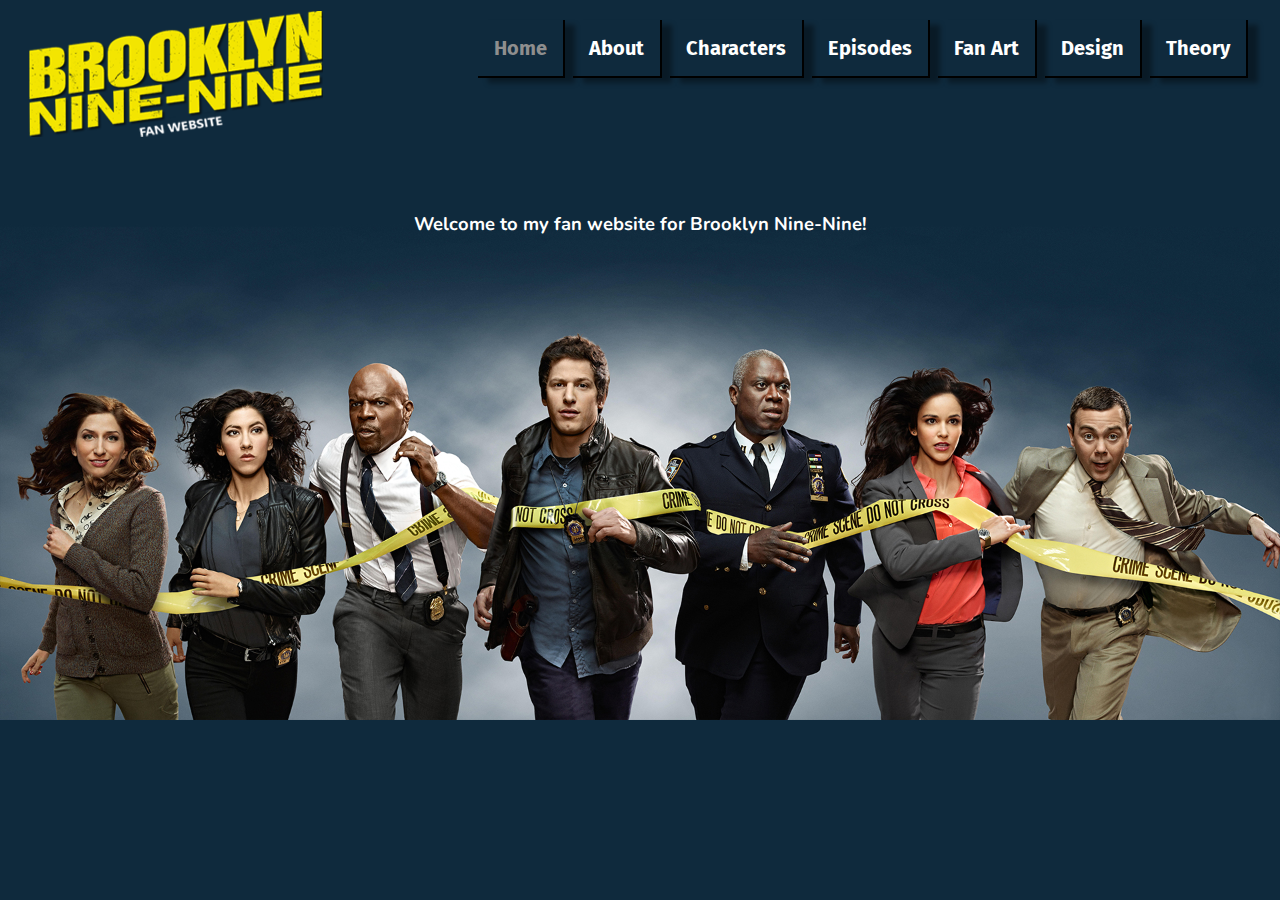
==== index.html @ 7760f249 "Edits" ====
<!DOCTYPE html>
<html lang="en">
<head>
    <meta charset="UTF-8">
    <meta name="viewport" content="width=device-width, initial-scale=1.0">
    <meta http-equiv="X-UA-Compatible" content="IE=edge">
    <meta name="description" content="Brooklyn Nine-Nine Fan Site">
    <meta name="description" content ="Homepage">
    <meta name="author" content="Zandile Gebuza">
    <title>Home</title>

    <script type="module"> import { initialiseMenu } from "./scripts/all-pages.js"
    initialiseMenu("Home")</script>
    <script type="module" src="./scripts/misc-elements.js"></script>
    <script type="module" src="./scripts/misc-elements2.js"></script>

    <link rel="stylesheet" href="./styles/all-pages.css">
    <link rel="stylesheet" href="./styles/index.css">

    <link rel="stylesheet" href="https://fonts.googleapis.com/css?family=Nunito">
    <link rel="stylesheet" href="https://fonts.googleapis.com/css?family=Fira Sans">
</head>

<body>
    <header>
        <div class="logo"><img src="images/Logo.png" alt="Logo"></div>

        <nav class="nav"><!--menu is added using js--></nav>
    </header>
    
    <main><p id="Message"></p></main>
</body>
</html>
---- styles/all-pages.css ----
html{
    scrollbar-color: rgba(0, 0, 0, 0) rgb(0, 0, 0);
    scrollbar-width: thin;
}

header{
    margin-left: -1rem;
    margin-top: -1rem;
}

main{
    padding-bottom: 2rem;
    text-align: justify;
}

h1, h2, h3{
    font-family: "Fira Sans";
}

/*Styling for the nav menu*/
.nav ul{
    font-family: "Fira Sans";
    font-size: 1.2rem;
    display: flex;
    flex-wrap: wrap;
    font-size: 1.25rem;
    list-style-type: none;
    justify-content: flex-end; 
    position: absolute;
    right: 2rem;
    top: 0;
    gap: 0.5rem;
}

.nav ul li{
    padding: 1rem;
    border-right: 0.125rem solid black;
    border-bottom: 0.125rem solid black;
    box-shadow: 10px 5px 5px rgba(0, 0, 0, 0.37);
}

.nav ul li a{
    text-decoration: none;
    color: white;
    font-weight: bold;
}

.nav ul li a:hover{
    color: rgb(247, 233, 0);
}

.nav li.active{
    font-weight: bold;
    cursor: default;
    color: rgb(142, 142, 142);
}

.nav li.active:hover{
    font-weight: bold;
}

footer{
    background-color: rgba(100, 73, 58, 0.947);
    margin-left: -1rem;
    margin-right: -0.48rem;
    margin-bottom: -1rem;
    font-family: "Nunito";
    font-size: 1rem;
}

footer p{
    text-align: center;
    color: white;
    padding-top: 1rem;
}

footer img{
    margin-right: 1rem;
}

footer img:hover{
        animation: glow 1s infinite alternate;
      }
      
      @keyframes glow{
        from{
          box-shadow: 0 0 10px -10px #ffffff;
        }
        to{
          box-shadow: 0 0 10px 10px #ffffff;
        }
      }

.icons{
    margin-left: 48%;
}

#button-container{
    margin-left: 48%;
}

#back, #next, .back-to-top{
    border-radius: 35%;
    background: white;
}

#back{
    margin-right: 1.5rem;
}

.back-to-top{
    display: block;
    margin-bottom: 2rem;
    margin-left: 2rem;
}

.back-to-top:hover, #back:hover, #next:hover{
    cursor: pointer;
    background-color: rgb(247, 233, 0);
}
---- styles/index.css ----
body{
    background-image: url("../images/Poster 3.jpg");
    background-size: cover;
}

section{
    display: flex;
    gap: 1rem;
}

.home-image{
    width: 45rem;
    height: 30rem;
}

.home-image1{
    width: 91rem;
    height: 55rem;
}

main{
    font-family: "Nunito";
    font-size: 1.15rem;
}

#Message{
    text-align: center;
    color: white;
    padding-top: 2rem;
    font-weight: bold;
}

#Start{
    text-align: center;
    animation: glow 1s infinite alternate;
  }
  
  @keyframes glow{
    from {
        text-shadow: 0 0 5px #f1f37b, 0 0 10px #f1f37b;
    }
    to {
        text-shadow: 0 0 15px #f1f4ae, 0 0 20px #f1f4ae;
    }
  } 

#Start a{
    text-decoration: none;
    color: white;
}

#Start a:hover{
    color: rgb(142, 142, 142);
}
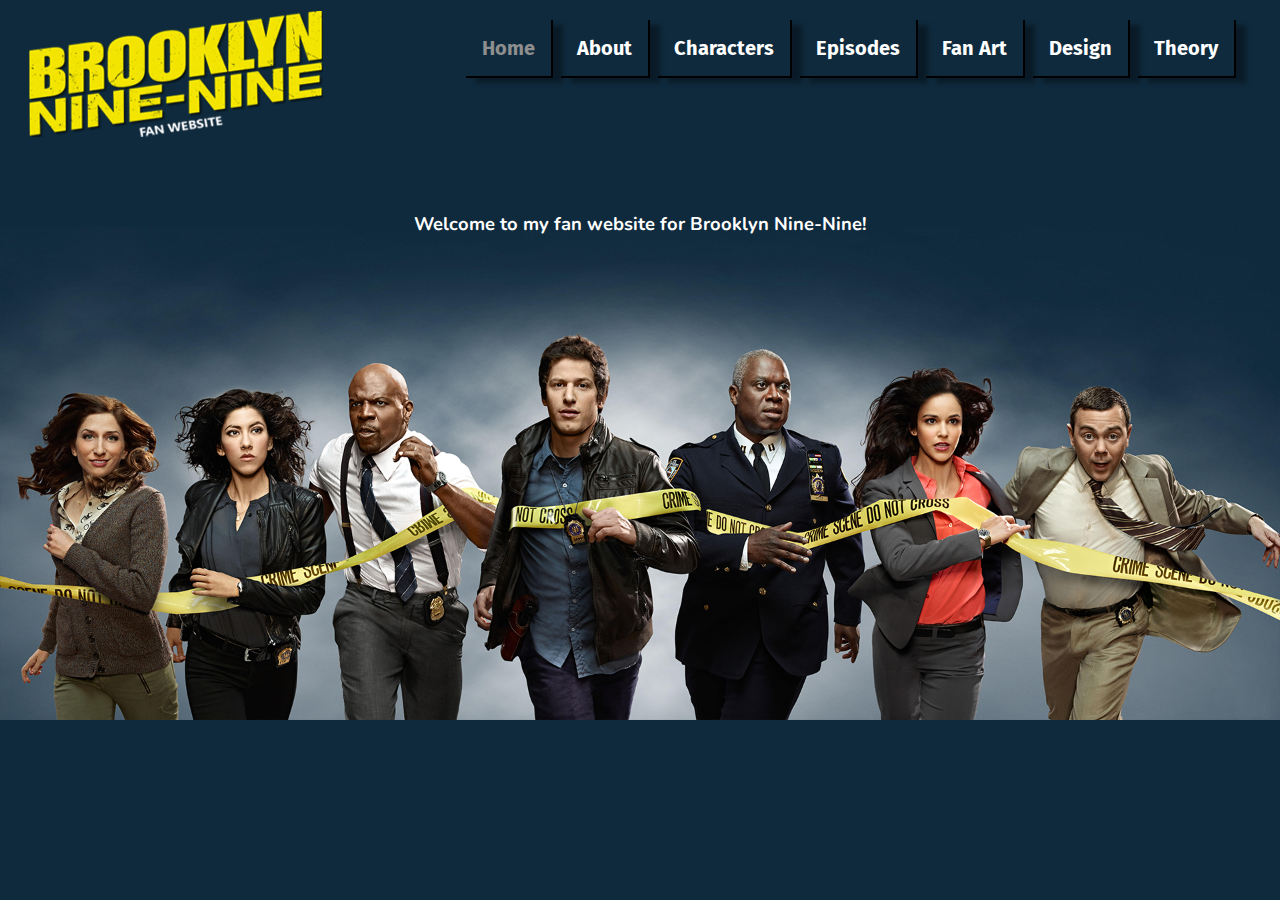
==== commit 0e7c6c32: "Homepage Responsive" ====
--- a/index.html
+++ b/index.html
@@ -25,9 +25,20 @@
     <header>
         <div class="logo"><img src="images/Logo.png" alt="Logo"></div>
 
+        <button class="menu"><img src="images/menu.png" alt="Open Menu"></button>
+
         <nav class="nav"><!--menu is added using js--></nav>
     </header>
     
     <main><p id="Message"></p></main>
+
+        <footer>
+            <p>brought to you by Zandile Gebuza 2024</p>
+        <div class="icons">
+            <a href="https://www.youtube.com/@NBCBrooklyn99" target="_blank"><img src="../images/Responsive(2).png" alt="YouTube Icon"></a>
+            <a href="https://www.instagram.com/brooklyn99?igsh=bmNleGV6eWs3aXFj" target="_blank"><img src="../images/Responsive(3).png" alt="Instagram Icon"></a>
+            <a href="https://www.netflix.com/browse?jbv=70281562" target="_blank"><img src="../images/Responsive(1).png" alt="Netflix Icon"></a>
+        </div>
+        </footer>
 </body>
 </html>--- a/styles/all-pages.css
+++ b/styles/all-pages.css
@@ -17,10 +17,8 @@
     font-family: "Fira Sans";
 }
 
-/*Styling for the nav menu*/
 .nav ul{
     font-family: "Fira Sans";
-    font-size: 1.2rem;
     display: flex;
     flex-wrap: wrap;
     font-size: 1.25rem;
@@ -78,6 +76,7 @@
     margin-right: 1rem;
 }
 
+/*The icons in the footer will glow when the user hovers over them*/
 footer img:hover{
         animation: glow 1s infinite alternate;
       }
@@ -119,3 +118,23 @@
     background-color: rgb(247, 233, 0);
 }
 
+/*Responsive Design*/
+@media (min-width: 500px){
+}
+
+@media (max-width: 768px){
+
+    header img{
+        display: block;
+        margin-top: 1rem;
+        margin-left: auto;
+        margin-right: auto;
+    }
+
+    .nav ul{
+        margin-top: 13rem;
+        font-size: 1rem;
+        right: 4rem;
+    }
+}
+
--- a/styles/index.css
+++ b/styles/index.css
@@ -1,21 +1,6 @@
 body{
     background-image: url("../images/Poster 3.jpg");
     background-size: cover;
-}
-
-section{
-    display: flex;
-    gap: 1rem;
-}
-
-.home-image{
-    width: 45rem;
-    height: 30rem;
-}
-
-.home-image1{
-    width: 91rem;
-    height: 55rem;
 }
 
 main{
@@ -28,6 +13,13 @@
     color: white;
     padding-top: 2rem;
     font-weight: bold;
+}
+
+.menu{
+    display: none;
+    padding-bottom: 0.75rem;
+    padding-left: 0.75rem;
+    padding-right: 0.75rem;
 }
 
 #Start{
@@ -53,3 +45,75 @@
     color: rgb(142, 142, 142);
 }
 
+footer{
+    background-color: white;
+    margin-top: 65%;
+    height: 10rem;
+    display: none;
+}
+
+footer p{
+    color: black;
+}
+
+footer img:hover{
+    animation: glow2 1s infinite alternate;
+  }
+  
+  @keyframes glow2{
+    from{
+      box-shadow: 0 0 10px -10px #ffffff;
+    }
+    to{
+      box-shadow: 0 0 10px 10px #ffffff;
+    }
+  }
+
+/*Responsive Design*/
+@media (max-width: 500px){
+    footer{
+        display: block;
+        height: 8rem;
+    }
+
+    .nav{
+        display: none;
+    }
+
+    .nav ul{
+        flex-direction: column;
+        margin-right: 30%;
+        margin-top: 0;
+        gap: 1.5rem;
+        padding-top: 5rem;
+        padding-left: 5rem;
+        padding-right: 5rem;
+        padding-bottom: 14.25rem;
+        background-color: rgb(15, 42, 61);
+        border-right: 1px solid white;
+    }
+
+    #Message{
+        margin-bottom: 10rem;
+        font-size: 1rem;
+    }
+
+    .menu{
+        display: block;
+        margin-left: 24.5rem;
+    }
+}
+
+@media (max-width: 768px){
+    body{
+        background-image: url("../images/Responsive.jpg");
+    }
+
+    footer{
+        display: block;
+    }
+
+    #Message{
+        margin-top: 7rem;
+    }
+}
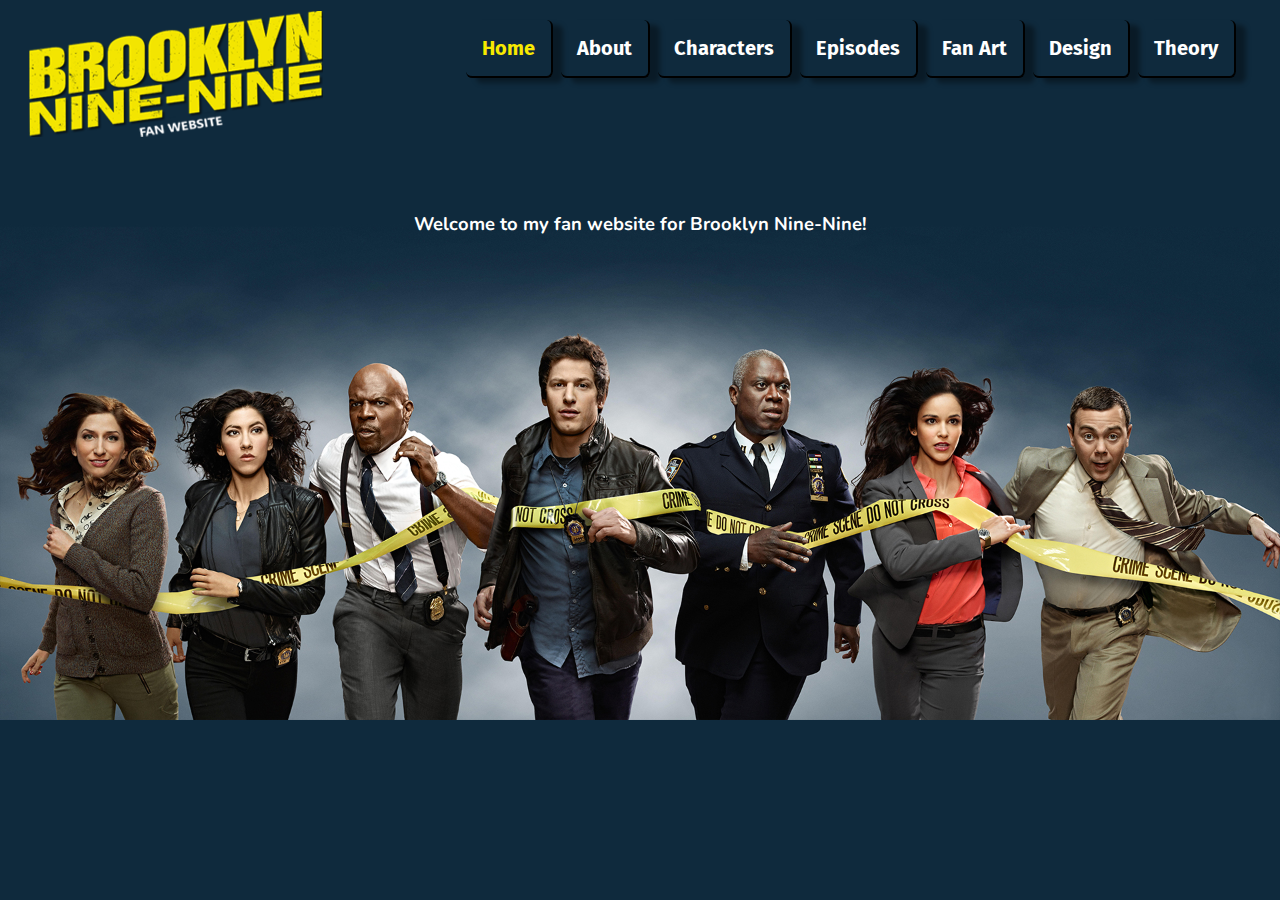
==== commit 1b945b83: "Edits" ====
--- a/index.html
+++ b/index.html
@@ -12,7 +12,6 @@
     <script type="module"> import { initialiseMenu } from "./scripts/all-pages.js"
     initialiseMenu("Home")</script>
     <script type="module" src="./scripts/misc-elements.js"></script>
-    <script type="module" src="./scripts/misc-elements2.js"></script>
 
     <link rel="stylesheet" href="./styles/all-pages.css">
     <link rel="stylesheet" href="./styles/index.css">
@@ -25,7 +24,7 @@
     <header>
         <div class="logo"><img src="images/Logo.png" alt="Logo"></div>
 
-        <button class="menu"><img src="images/menu.png" alt="Open Menu"></button>
+        <button class="menu"><img class="open" src="images/menu.png" alt="Open Menu"><img class="close" src="images/xmark.png" alt="Open Menu"></button>
 
         <nav class="nav"><!--menu is added using js--></nav>
     </header>
@@ -35,9 +34,9 @@
         <footer>
             <p>brought to you by Zandile Gebuza 2024</p>
         <div class="icons">
-            <a href="https://www.youtube.com/@NBCBrooklyn99" target="_blank"><img src="../images/Responsive(2).png" alt="YouTube Icon"></a>
-            <a href="https://www.instagram.com/brooklyn99?igsh=bmNleGV6eWs3aXFj" target="_blank"><img src="../images/Responsive(3).png" alt="Instagram Icon"></a>
-            <a href="https://www.netflix.com/browse?jbv=70281562" target="_blank"><img src="../images/Responsive(1).png" alt="Netflix Icon"></a>
+            <a href="https://www.youtube.com/@NBCBrooklyn99" target="_blank"><img src="images/Responsive(2).png" alt="YouTube Icon"></a>
+            <a href="https://www.instagram.com/brooklyn99?igsh=bmNleGV6eWs3aXFj" target="_blank"><img src="images/Responsive(3).png" alt="Instagram Icon"></a>
+            <a href="https://www.netflix.com/browse?jbv=70281562" target="_blank"><img src="images/Responsive(1).png" alt="Netflix Icon"></a>
         </div>
         </footer>
 </body>
--- a/styles/all-pages.css
+++ b/styles/all-pages.css
@@ -35,6 +35,7 @@
     border-right: 0.125rem solid black;
     border-bottom: 0.125rem solid black;
     box-shadow: 10px 5px 5px rgba(0, 0, 0, 0.37);
+    border-radius: 0.4rem;
 }
 
 .nav ul li a{
@@ -44,13 +45,13 @@
 }
 
 .nav ul li a:hover{
-    color: rgb(247, 233, 0);
+    color: rgb(142, 142, 142);
 }
 
 .nav li.active{
     font-weight: bold;
     cursor: default;
-    color: rgb(142, 142, 142);
+    color: rgb(247, 233, 0);
 }
 
 .nav li.active:hover{
@@ -77,6 +78,8 @@
 }
 
 /*The icons in the footer will glow when the user hovers over them*/
+/*I got the glowing code and modified it from Stack Overflow: 
+https://stackoverflow.com/questions/34821217/easily-create-an-animated-glow*/
 footer img:hover{
         animation: glow 1s infinite alternate;
       }
@@ -90,40 +93,34 @@
         }
       }
 
-.icons{
+#button-container, .icons{
     margin-left: 48%;
 }
 
-#button-container{
-    margin-left: 48%;
-}
-
-#back, #next, .back-to-top{
+.back-to-top{
     border-radius: 35%;
     background: white;
 }
 
-#back{
-    margin-right: 1.5rem;
+.back-to-top{
+  display: none; 
+  position: fixed; 
+  bottom: 6rem; 
+  right: 3rem; 
 }
 
-.back-to-top{
-    display: block;
-    margin-bottom: 2rem;
-    margin-left: 2rem;
-}
-
-.back-to-top:hover, #back:hover, #next:hover{
+.back-to-top:hover{
     cursor: pointer;
     background-color: rgb(247, 233, 0);
 }
 
-/*Responsive Design*/
-@media (min-width: 500px){
+/*Responsive Design - I included these designs in my wireframes
+  My chosen screen sizes are: 457 x 815 for Mobile, 768 x 1024 for Tablet, and 1920 x 1080 for Desktop*/
+  @media (min-width: 500px){    
+    
 }
 
 @media (max-width: 768px){
-
     header img{
         display: block;
         margin-top: 1rem;
@@ -134,7 +131,18 @@
     .nav ul{
         margin-top: 13rem;
         font-size: 1rem;
-        right: 4rem;
+        right: 3rem;
+    }
+
+    #button-container, .icons{
+        margin-left: 42%;
     }
 }
 
+@media (min-width: 768px){
+    .nav ul{
+        width: 55rem;
+    }
+}
+
+
--- a/styles/index.css
+++ b/styles/index.css
@@ -20,29 +20,6 @@
     padding-bottom: 0.75rem;
     padding-left: 0.75rem;
     padding-right: 0.75rem;
-}
-
-#Start{
-    text-align: center;
-    animation: glow 1s infinite alternate;
-  }
-  
-  @keyframes glow{
-    from {
-        text-shadow: 0 0 5px #f1f37b, 0 0 10px #f1f37b;
-    }
-    to {
-        text-shadow: 0 0 15px #f1f4ae, 0 0 20px #f1f4ae;
-    }
-  } 
-
-#Start a{
-    text-decoration: none;
-    color: white;
-}
-
-#Start a:hover{
-    color: rgb(142, 142, 142);
 }
 
 footer{
@@ -69,8 +46,9 @@
     }
   }
 
-/*Responsive Design*/
-@media (max-width: 500px){
+/*Responsive Design - I included these designs in my wireframes
+  My chosen screen sizes are: 457 x 815 for Mobile, 768 x 1024 for Tablet, and 1920 x 1080 for Desktop*/
+  @media (max-width: 500px){
     footer{
         display: block;
         height: 8rem;
@@ -102,11 +80,15 @@
         display: block;
         margin-left: 24.5rem;
     }
+
+    .close{
+        display: none;
+    }
 }
 
 @media (max-width: 768px){
     body{
-        background-image: url("../images/Responsive.jpg");
+        background-image: url("../images/Responsive 2.jpg");
     }
 
     footer{
@@ -114,6 +96,6 @@
     }
 
     #Message{
-        margin-top: 7rem;
+        margin-top: 9rem;
     }
-}
+}